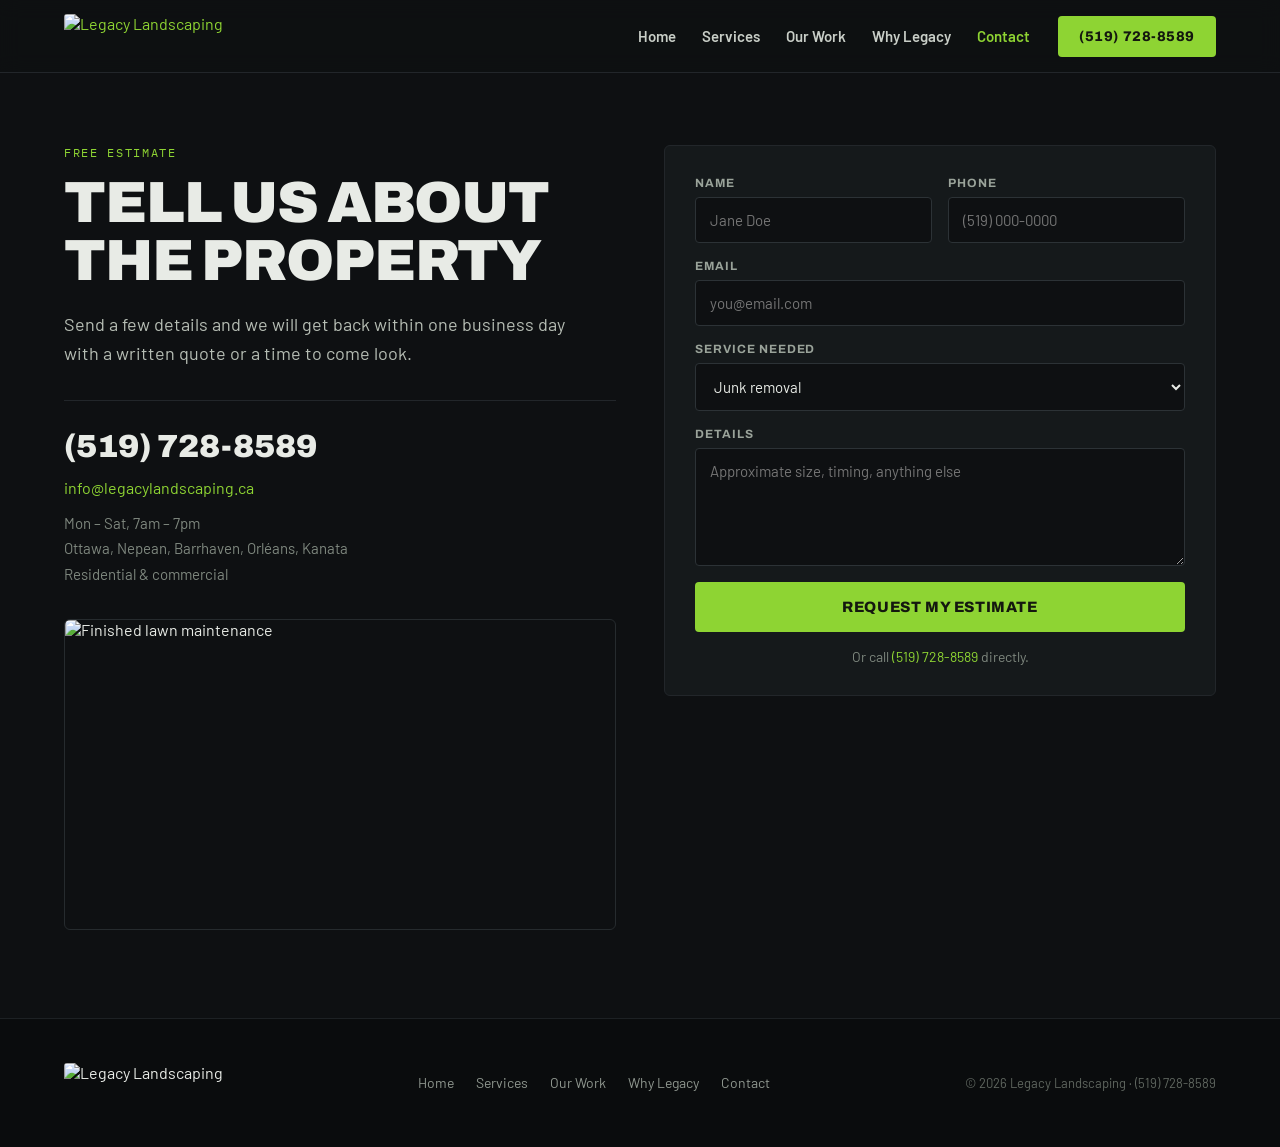
==== contact.html @ c709563d "Add files via upload" ====
<!DOCTYPE html>
<html lang="en">
<head>
<meta charset="utf-8">
<meta name="viewport" content="width=device-width, initial-scale=1">
<title>Contact — Legacy Landscaping</title>
<meta name="description" content="Free written estimates within one business day. Call (519) 728-8589 or send the form.">
<link rel="icon" href="assets/logo.jpg">
<link rel="preconnect" href="https://fonts.googleapis.com">
<link rel="preconnect" href="https://fonts.gstatic.com" crossorigin>
<link href="https://fonts.googleapis.com/css2?family=Archivo:wght@500;600;700;800;900&family=Barlow:wght@400;500;600;700&family=IBM+Plex+Mono:wght@400;500&display=swap" rel="stylesheet">
<link rel="stylesheet" href="style.css">
</head>
<body>
<header class="site-header">
    <div class="wrap header-inner">
      <a class="brand" href="index.html"><img src="assets/logo.jpg" alt="Legacy Landscaping"></a>
      <button class="nav-toggle" aria-label="Menu" aria-expanded="false">☰</button>
      <nav class="nav">
        <a href="index.html">Home</a>
        <a href="services.html">Services</a>
        <a href="work.html">Our Work</a>
        <a href="why.html">Why Legacy</a>
        <a href="contact.html" class="is-active">Contact</a>
      </nav>
      <a class="btn btn-green header-phone" href="tel:5197288589">(519) 728-8589</a>
    </div>
  </header>
  <section class="band-dark contact">
    <div class="wrap two-col">
      <div>
        <p class="eyebrow">Free estimate</p>
        <h1>Tell us about<br>the property</h1>
        <p class="lede">Send a few details and we will get back within one business day with a written quote or a time to come look.</p>
        <div class="contact-details">
          <a class="big-phone" href="tel:5197288589">(519) 728-8589</a>
          <a href="mailto:info@legacylandscaping.ca">info@legacylandscaping.ca</a>
          <p>Mon &ndash; Sat, 7am &ndash; 7pm<br>Ottawa, Nepean, Barrhaven, Orl&eacute;ans, Kanata<br>Residential &amp; commercial</p>
        </div>
        <img class="contact-photo" src="assets/photos/p25.jpeg" alt="Finished lawn maintenance" loading="lazy">
      </div>
      <form class="quote-form" action="https://formspree.io/f/YOUR_FORM_ID" method="POST">
        <div class="field-row">
          <label>Name<input type="text" name="name" placeholder="Jane Doe" required></label>
          <label>Phone<input type="tel" name="phone" placeholder="(519) 000-0000" required></label>
        </div>
        <label>Email<input type="email" name="email" placeholder="you@email.com"></label>
        <label>Service needed
          <select name="service">
            <option>Junk removal</option>
            <option>Snow removal</option>
            <option>Lawn maintenance</option>
            <option>Sod installation</option>
            <option>Mulch &amp; garden beds</option>
            <option>Interlock &amp; pavers</option>
            <option>More than one / not sure</option>
          </select>
        </label>
        <label>Details<textarea name="details" rows="5" placeholder="Approximate size, timing, anything else"></textarea></label>
        <button type="submit" class="btn btn-green btn-block">Request my estimate</button>
        <p class="form-note">Or call <a href="tel:5197288589">(519) 728-8589</a> directly.</p>
      </form>
    </div>
  </section>
<footer class="site-footer">
    <div class="wrap footer-inner">
      <img src="assets/logo.jpg" alt="Legacy Landscaping" class="footer-logo">
      <nav class="footer-nav">
        <a href="index.html">Home</a>
        <a href="services.html">Services</a>
        <a href="work.html">Our Work</a>
        <a href="why.html">Why Legacy</a>
        <a href="contact.html">Contact</a>
      </nav>
      <div class="footer-meta">&copy; 2026 Legacy Landscaping &middot; <a href="tel:5197288589">(519) 728-8589</a></div>
    </div>
  </footer>
<script src="script.js"></script>
</body>
</html>
---- style.css ----
:root{
  --ink:#0e1012; --ink2:#14181a; --ink3:#15191b; --line:#22262a;
  --green:#8ED433; --green-hi:#a7e85c; --green-dk:#4c7a22;
  --paper:#f4f5f2; --text:#e8ebe6; --muted:#b6bdb4; --muted2:#8f978f;
  --wrap:1200px;
}
*{box-sizing:border-box}
html{scroll-behavior:smooth}
body{margin:0;background:var(--ink);color:var(--text);font-family:Barlow,system-ui,-apple-system,sans-serif;-webkit-font-smoothing:antialiased;overflow-x:hidden}
img{max-width:100%}
a{color:var(--green);text-decoration:none}
a:hover{color:var(--green-hi)}
h1,h2,h3{font-family:Archivo,sans-serif;text-transform:uppercase;letter-spacing:-.02em;margin:0}
.wrap{max-width:var(--wrap);margin:0 auto;padding:0 24px}
.lede{color:var(--muted);font-size:clamp(16px,1.7vw,18px);line-height:1.6;max-width:520px;text-wrap:pretty}
.eyebrow{font-family:'IBM Plex Mono',monospace;font-size:12px;letter-spacing:.14em;text-transform:uppercase;color:var(--green);margin:0 0 14px}
.eyebrow-mute{color:#8a9481}
.btn{display:inline-block;font-family:Archivo,sans-serif;font-weight:800;font-size:15px;letter-spacing:.04em;text-transform:uppercase;padding:16px 28px;border-radius:4px;border:1px solid transparent;cursor:pointer}
.btn-green{background:var(--green);color:#14180f}
.btn-green:hover{background:var(--green-hi);color:#14180f}
.btn-ghost{border-color:#4a5157;color:var(--text)}
.btn-ghost:hover{border-color:var(--green);color:var(--green)}
.btn-dark{background:#14180f;color:var(--text)}
.btn-dark:hover{background:#000;color:var(--text)}
.btn-block{width:100%;padding:16px}
.btn-row{display:flex;gap:14px;flex-wrap:wrap}
.link-arrow{font-family:Archivo,sans-serif;font-weight:800;font-size:14px;letter-spacing:.06em;text-transform:uppercase;border-bottom:2px solid var(--green);padding-bottom:4px}
.link-arrow-dark{color:var(--green-dk)}

/* header */
.ticker{background:var(--green);color:#14180f;font-family:Archivo,sans-serif;font-weight:700;font-size:13px;letter-spacing:.09em;text-transform:uppercase;text-align:center;padding:9px 16px}
.site-header{position:sticky;top:0;z-index:50;background:rgba(14,16,18,.94);backdrop-filter:blur(10px);border-bottom:1px solid var(--line)}
.header-inner{display:flex;align-items:center;gap:28px;padding-top:14px;padding-bottom:14px}
.brand img{height:44px;width:auto;display:block;border-radius:3px}
.nav{display:flex;gap:26px;margin-left:auto;flex-wrap:wrap;align-items:center}
.nav a{color:#c8cec7;font-weight:600;font-size:15px}
.nav a:hover,.nav a.is-active{color:var(--green)}
.header-phone{padding:12px 20px;font-size:14px}
.nav-toggle{display:none;margin-left:auto;background:none;border:1px solid var(--line);color:var(--text);font-size:20px;border-radius:4px;padding:6px 12px;cursor:pointer}

/* hero */
.hero{position:relative;background:var(--ink2);background-size:cover;background-position:center 60%;border-bottom:1px solid var(--line)}
.hero-scrim{position:absolute;inset:0;background:linear-gradient(90deg,var(--ink) 0%,rgba(14,16,18,.88) 44%,rgba(14,16,18,.35) 100%)}
.hero-inner{position:relative;padding-top:118px;padding-bottom:126px;max-width:var(--wrap)}
.hero h1{font-weight:900;font-size:clamp(40px,6.4vw,74px);line-height:.98;margin:0 0 22px}
.hero h1 em{color:var(--green);font-style:normal}
.hero .lede{color:#c3cabf;font-size:clamp(17px,1.7vw,20px);margin:0 0 34px}
.eyebrow-pill{display:inline-flex;align-items:center;gap:10px;border:1px solid #33693a;border-radius:100px;padding:7px 16px;margin:0 0 26px;font-family:'IBM Plex Mono',monospace;font-size:12px;letter-spacing:.1em;text-transform:uppercase;color:#c3cabf}
.eyebrow-pill .dot{width:7px;height:7px;border-radius:50%;background:var(--green)}
.hero-bar{position:relative;border-top:1px solid var(--line);background:rgba(10,12,13,.78)}
.hero-bar-inner{display:grid;grid-template-columns:repeat(auto-fit,minmax(190px,1fr));gap:18px;padding-top:20px;padding-bottom:20px}
.hero-bar-inner span{color:#b1b9b0;font-size:14px;font-weight:500;display:flex;gap:10px;align-items:center}
.hero-bar-inner b{color:var(--green)}

/* bands */
.band-dark{background:var(--ink);padding:76px 0}
.band-dark2{background:var(--ink2);padding:84px 0;border-top:1px solid var(--line)}
.band-light{background:var(--paper);color:var(--ink2);padding:80px 0}
.band-light h2,.band-light h3{color:var(--ink2)}
.page-head{background:var(--ink2);border-bottom:1px solid var(--line);padding:72px 0 60px}
.page-head h1{font-weight:900;font-size:clamp(36px,5.2vw,60px);line-height:1;margin:0 0 18px}
.page-head-photo{position:relative;background-size:cover;background-position:center;padding:84px 0 76px}
.page-head-photo .hero-scrim{background:linear-gradient(90deg,var(--ink) 6%,rgba(14,16,18,.86) 50%,rgba(14,16,18,.35) 100%)}
.page-head-inner{position:relative}
.page-head-photo .lede{color:#c3cabf}
.two-col{display:grid;grid-template-columns:repeat(auto-fit,minmax(300px,1fr));gap:48px;align-items:start}
.section-head{display:flex;align-items:flex-end;justify-content:space-between;gap:24px;flex-wrap:wrap;margin-bottom:30px}
.section-head h2{font-weight:800;font-size:clamp(28px,4vw,44px);line-height:1.04}

/* jump list */
.jump-list{margin:0;padding:0;list-style:none;border-top:1px solid #262b2e}
.jump-list li{border-bottom:1px solid #262b2e}
.jump-list a{display:flex;align-items:center;gap:18px;padding:16px 4px;color:var(--text)}
.jump-list a:hover{color:var(--green)}
.jump-list .num{font-family:'IBM Plex Mono',monospace;font-size:12px;color:#8a9481;width:24px}
.jump-list .name{font-family:Archivo,sans-serif;font-weight:700;font-size:19px;text-transform:uppercase}
.jump-list .arrow{margin-left:auto;color:var(--green);font-size:18px}

/* services */
.service{padding:76px 0;border-bottom:1px solid #1d2124;scroll-margin-top:84px}
.service-head{display:flex;align-items:flex-end;justify-content:space-between;gap:24px;flex-wrap:wrap;margin-bottom:12px}
.service-head h2{font-weight:800;font-size:clamp(28px,3.6vw,42px);line-height:1.04}
.pill{font-family:Archivo,sans-serif;font-weight:700;font-size:13px;letter-spacing:.08em;text-transform:uppercase;color:var(--green);border:1px solid #33693a;border-radius:100px;padding:8px 16px}
.service-body{color:var(--muted);font-size:17px;line-height:1.65;margin:0 0 14px;max-width:620px;text-wrap:pretty}
.service-points{margin:0 0 32px;padding-left:18px;color:#98a098;font-size:16px;line-height:1.9;max-width:620px}

/* photo grids */
.grid-photos{display:grid;grid-template-columns:repeat(auto-fit,minmax(240px,1fr));gap:12px}
.grid-photos figure{margin:0;position:relative}
.grid-photos img,.grid-4 img{width:100%;aspect-ratio:4/3;object-fit:cover;border-radius:5px;border:1px solid #262b2e;display:block}
.grid-photos .has-cap figcaption{position:absolute;top:10px;left:10px;background:var(--green);color:#14180f;font-family:Archivo,sans-serif;font-weight:800;font-size:12px;letter-spacing:.1em;text-transform:uppercase;padding:6px 12px;border-radius:3px}
.cap-mono{font-family:'IBM Plex Mono',monospace;font-size:11px;letter-spacing:.06em;color:#7e877e;padding:9px 2px 0}
.grid-4{display:grid;grid-template-columns:repeat(auto-fit,minmax(230px,1fr));gap:12px}

/* why */
.stats{display:grid;grid-template-columns:repeat(auto-fit,minmax(150px,1fr));gap:24px;margin-bottom:52px}
.stats b{display:block;font-family:Archivo,sans-serif;font-weight:900;font-size:44px;color:var(--green);line-height:1}
.stats span{color:var(--muted2);font-size:15px;margin-top:6px;display:block}
.reasons{display:grid;grid-template-columns:repeat(auto-fit,minmax(280px,1fr));gap:2px;border:1px solid var(--line);border-radius:6px;overflow:hidden}
.reason{background:var(--ink3);padding:28px;display:flex;gap:18px;align-items:flex-start}
.reason-n{flex:0 0 auto;width:34px;height:34px;border-radius:4px;background:#1f2a18;color:var(--green);font-family:Archivo,sans-serif;font-weight:800;font-size:14px;display:flex;align-items:center;justify-content:center}
.reason h3{font-weight:700;font-size:18px;margin:0 0 8px;letter-spacing:.01em}
.reason p{margin:0;color:#98a098;font-size:15px;line-height:1.6;text-wrap:pretty}

/* reviews */
.reviews{display:grid;grid-template-columns:repeat(auto-fit,minmax(300px,1fr));gap:18px;align-items:start}
.review{margin:0;background:#fff;border:1px solid #e2e5dd;border-radius:6px;padding:28px;display:flex;flex-direction:column;gap:14px}
.review .stars{color:var(--green);font-size:15px;letter-spacing:3px}
.review h3{font-weight:800;font-size:19px;letter-spacing:-.01em}
.review blockquote{margin:0;font-size:16px;line-height:1.65;color:#2c332c;white-space:pre-line;text-wrap:pretty}
.review figcaption{margin-top:auto;padding-top:8px;border-top:1px solid #edefe9;display:flex;flex-direction:column;gap:3px}
.rev-name{font-family:Archivo,sans-serif;font-weight:700;font-size:14px;color:var(--ink2)}
.rev-meta{font-family:'IBM Plex Mono',monospace;font-size:11px;letter-spacing:.06em;color:#7b837a}

/* contact */
.contact{padding:72px 0 88px}
.contact h1{font-weight:900;font-size:clamp(36px,5vw,58px);line-height:1;margin:0 0 20px}
.contact-details{display:flex;flex-direction:column;gap:14px;border-top:1px solid var(--line);padding-top:28px;margin-top:32px}
.contact-details p{color:#7e877e;font-size:15px;line-height:1.7;margin:0}
.big-phone{font-family:Archivo,sans-serif;font-weight:900;font-size:32px;color:var(--text)}
.big-phone:hover{color:var(--green)}
.contact-photo{width:100%;aspect-ratio:16/9;object-fit:cover;border-radius:6px;border:1px solid #262b2e;margin-top:32px;display:block}
.quote-form{background:var(--ink3);border:1px solid var(--line);border-radius:6px;padding:30px;display:flex;flex-direction:column;gap:16px;align-self:start}
.quote-form label{display:flex;flex-direction:column;gap:7px;font-family:Archivo,sans-serif;font-weight:700;font-size:12px;letter-spacing:.08em;text-transform:uppercase;color:#9aa39a}
.field-row{display:grid;grid-template-columns:repeat(auto-fit,minmax(150px,1fr));gap:16px}
.quote-form input,.quote-form select,.quote-form textarea{background:var(--ink);border:1px solid #2c3236;border-radius:4px;padding:13px 14px;color:var(--text);font-family:Barlow,sans-serif;font-size:15px;outline:none}
.quote-form textarea{resize:vertical}
.quote-form input:focus,.quote-form select:focus,.quote-form textarea:focus{border-color:var(--green)}
.form-note{margin:0;color:#7e877e;font-size:14px;text-align:center}

/* cta + footer */
.cta{background:var(--green);color:#14180f;padding:60px 0}
.cta-inner{display:flex;gap:28px;flex-wrap:wrap;align-items:center;justify-content:space-between}
.cta h2{font-weight:900;font-size:clamp(26px,3.4vw,38px);max-width:620px;line-height:1.05;color:#14180f}
.site-footer{background:#0a0c0d;border-top:1px solid #1d2124;padding:44px 0}
.footer-inner{display:flex;gap:26px;flex-wrap:wrap;align-items:center;justify-content:space-between}
.footer-logo{height:40px;width:auto;display:block;border-radius:3px}
.footer-nav{display:flex;gap:22px;flex-wrap:wrap}
.footer-nav a{color:var(--muted2);font-size:14px}
.footer-nav a:hover{color:var(--green)}
.footer-meta{color:#5f665f;font-size:13px}
.footer-meta a{color:#5f665f}

@media (max-width:860px){
  .nav-toggle{display:block}
  .nav{display:none;order:3;width:100%;flex-direction:column;gap:4px;margin:8px 0 0}
  .nav.is-open{display:flex}
  .nav a{padding:10px 0;border-bottom:1px solid var(--line);width:100%}
  .header-inner{flex-wrap:wrap;gap:12px}
  .header-phone{order:4;width:100%;text-align:center}
  .hero-inner{padding-top:76px;padding-bottom:80px}
  .service{padding:56px 0}
  .band-dark,.band-dark2,.band-light{padding:56px 0}
}
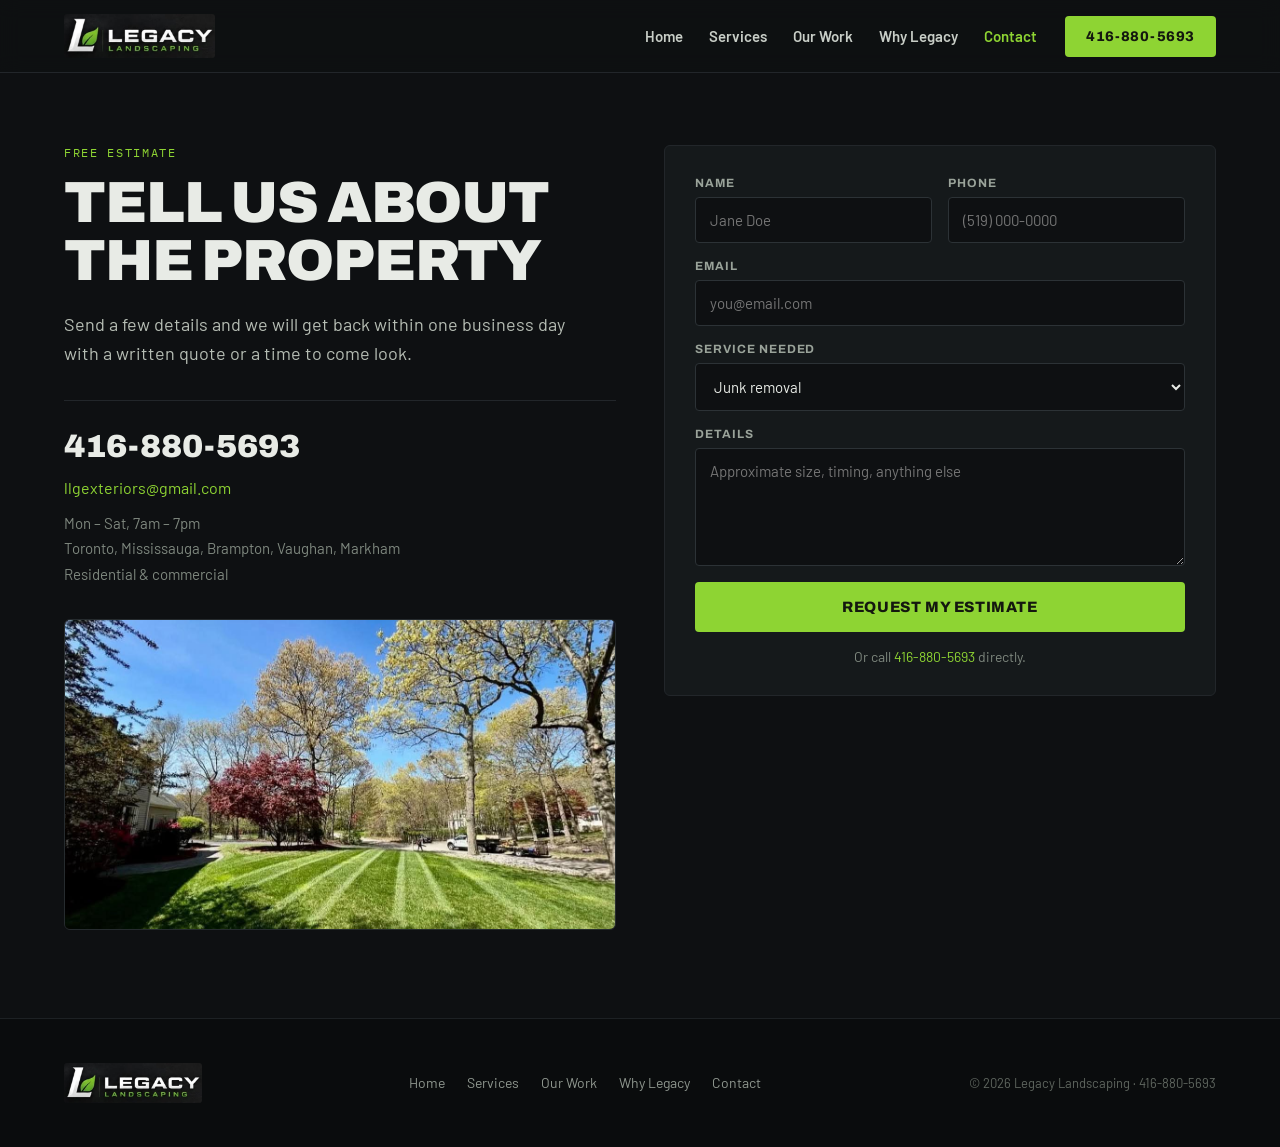
==== commit 04ed3309: "Add files via upload" ====
--- a/contact.html
+++ b/contact.html
@@ -4,7 +4,7 @@
 <meta charset="utf-8">
 <meta name="viewport" content="width=device-width, initial-scale=1">
 <title>Contact — Legacy Landscaping</title>
-<meta name="description" content="Free written estimates within one business day. Call (519) 728-8589 or send the form.">
+<meta name="description" content="Free written estimates within one business day. Call 416-880-5693 or send the form.">
 <link rel="icon" href="assets/logo.jpg">
 <link rel="preconnect" href="https://fonts.googleapis.com">
 <link rel="preconnect" href="https://fonts.gstatic.com" crossorigin>
@@ -23,7 +23,7 @@
         <a href="why.html">Why Legacy</a>
         <a href="contact.html" class="is-active">Contact</a>
       </nav>
-      <a class="btn btn-green header-phone" href="tel:5197288589">(519) 728-8589</a>
+      <a class="btn btn-green header-phone" href="tel:4168805693">416-880-5693</a>
     </div>
   </header>
   <section class="band-dark contact">
@@ -33,13 +33,13 @@
         <h1>Tell us about<br>the property</h1>
         <p class="lede">Send a few details and we will get back within one business day with a written quote or a time to come look.</p>
         <div class="contact-details">
-          <a class="big-phone" href="tel:5197288589">(519) 728-8589</a>
-          <a href="mailto:info@legacylandscaping.ca">info@legacylandscaping.ca</a>
-          <p>Mon &ndash; Sat, 7am &ndash; 7pm<br>Ottawa, Nepean, Barrhaven, Orl&eacute;ans, Kanata<br>Residential &amp; commercial</p>
+          <a class="big-phone" href="tel:4168805693">416-880-5693</a>
+          <a href="mailto:llgexteriors@gmail.com">llgexteriors@gmail.com</a>
+          <p>Mon &ndash; Sat, 7am &ndash; 7pm<br>Toronto, Mississauga, Brampton, Vaughan, Markham<br>Residential &amp; commercial</p>
         </div>
         <img class="contact-photo" src="assets/photos/p25.jpeg" alt="Finished lawn maintenance" loading="lazy">
       </div>
-      <form class="quote-form" action="https://formspree.io/f/YOUR_FORM_ID" method="POST">
+      <form class="quote-form" action="https://formsubmit.co/llgexteriors@gmail.com" method="POST">
         <div class="field-row">
           <label>Name<input type="text" name="name" placeholder="Jane Doe" required></label>
           <label>Phone<input type="tel" name="phone" placeholder="(519) 000-0000" required></label>
@@ -58,7 +58,7 @@
         </label>
         <label>Details<textarea name="details" rows="5" placeholder="Approximate size, timing, anything else"></textarea></label>
         <button type="submit" class="btn btn-green btn-block">Request my estimate</button>
-        <p class="form-note">Or call <a href="tel:5197288589">(519) 728-8589</a> directly.</p>
+        <p class="form-note">Or call <a href="tel:4168805693">416-880-5693</a> directly.</p>
       </form>
     </div>
   </section>
@@ -72,7 +72,7 @@
         <a href="why.html">Why Legacy</a>
         <a href="contact.html">Contact</a>
       </nav>
-      <div class="footer-meta">&copy; 2026 Legacy Landscaping &middot; <a href="tel:5197288589">(519) 728-8589</a></div>
+      <div class="footer-meta">&copy; 2026 Legacy Landscaping &middot; <a href="tel:4168805693">416-880-5693</a></div>
     </div>
   </footer>
 <script src="script.js"></script>
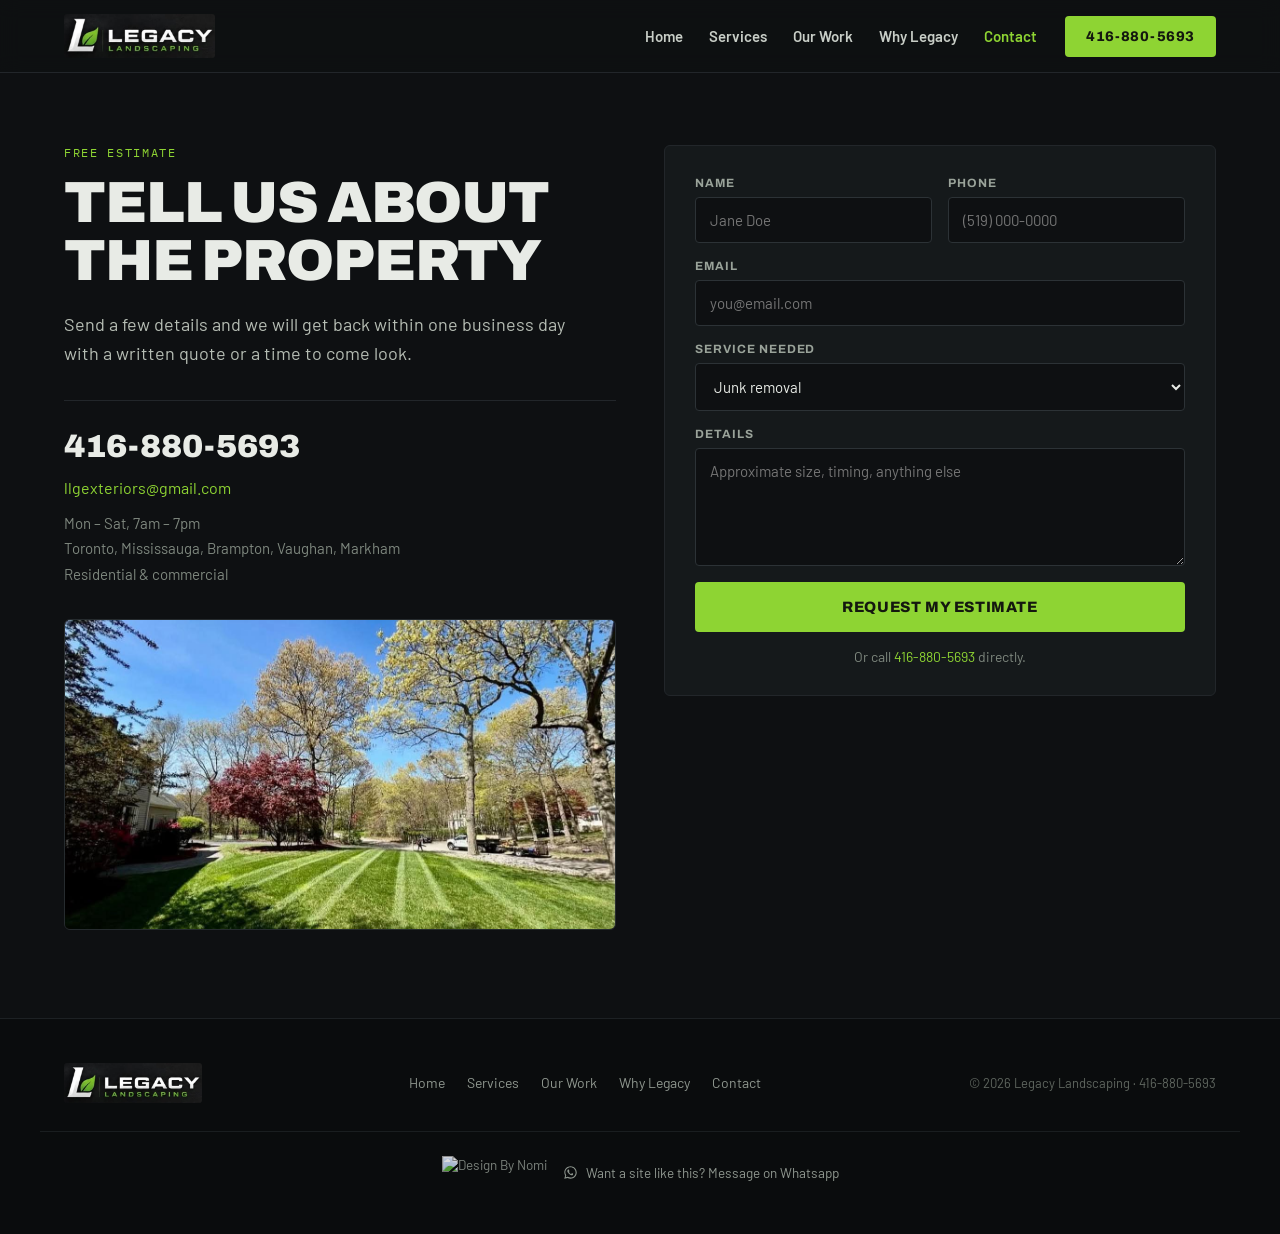
==== commit 5891c5f6: "Add files via upload" ====
--- a/contact.html
+++ b/contact.html
@@ -74,6 +74,12 @@
       </nav>
       <div class="footer-meta">&copy; 2026 Legacy Landscaping &middot; <a href="tel:4168805693">416-880-5693</a></div>
     </div>
+    <div class="wrap nomi-credit">
+      <a href="https://wa.me/14167703635" target="_blank" rel="noopener">
+        <img src="assets/design-by-nomi.png" alt="Design By Nomi">
+        <span class="nomi-wa"><svg viewBox="0 0 24 24" width="15" height="15" fill="currentColor" aria-hidden="true"><path d="M12.04 2C6.58 2 2.13 6.45 2.13 11.91c0 1.75.46 3.46 1.32 4.97L2 22l5.25-1.38a9.87 9.87 0 0 0 4.79 1.22c5.46 0 9.91-4.45 9.91-9.91C21.95 6.45 17.5 2 12.04 2Zm0 18.02c-1.5 0-2.97-.4-4.25-1.16l-.3-.18-3.12.82.83-3.04-.2-.31a8.2 8.2 0 0 1-1.26-4.36c0-4.54 3.7-8.24 8.25-8.24 2.2 0 4.27.86 5.82 2.42a8.19 8.19 0 0 1 2.42 5.83c0 4.54-3.7 8.22-8.19 8.22Zm4.52-6.16c-.25-.12-1.52-.75-1.76-.84-.24-.09-.41-.13-.58.13-.17.25-.67.84-.82 1.01-.15.17-.3.19-.55.06a6.7 6.7 0 0 1-1.98-1.22 7.4 7.4 0 0 1-1.37-1.7c-.14-.25-.02-.39.11-.51.12-.12.25-.29.38-.44.12-.15.17-.25.25-.42.08-.17.04-.31-.02-.44-.06-.12-.56-1.39-.77-1.9-.2-.5-.41-.43-.56-.44h-.48c-.17 0-.44.06-.67.31-.23.25-.88.86-.88 2.1 0 1.23.9 2.42 1.02 2.59.12.17 1.74 2.79 4.22 3.81 1.66.68 2.06.6 2.44.56.38-.04 1.22-.5 1.4-.98.17-.48.17-.89.12-.98-.05-.08-.19-.14-.44-.26Z"/></svg> Want a site like this? Message on Whatsapp</span>
+      </a>
+    </div>
   </footer>
 <script src="script.js"></script>
 </body>
--- a/style.css
+++ b/style.css
@@ -152,3 +152,10 @@
   .service{padding:56px 0}
   .band-dark,.band-dark2,.band-light{padding:56px 0}
 }
+
+.nomi-credit{margin-top:28px;padding-top:24px;border-top:1px solid #1a1e20;display:flex;justify-content:center;text-align:center}
+.nomi-credit a{display:inline-flex;align-items:center;gap:16px;flex-wrap:wrap;justify-content:center;color:#8f978f;font-size:13.5px}
+.nomi-credit a:hover{color:var(--green)}
+.nomi-credit img{height:34px;width:auto;display:block;opacity:.85}
+.nomi-credit a:hover img{opacity:1}
+.nomi-wa{display:inline-flex;align-items:center;gap:8px}
